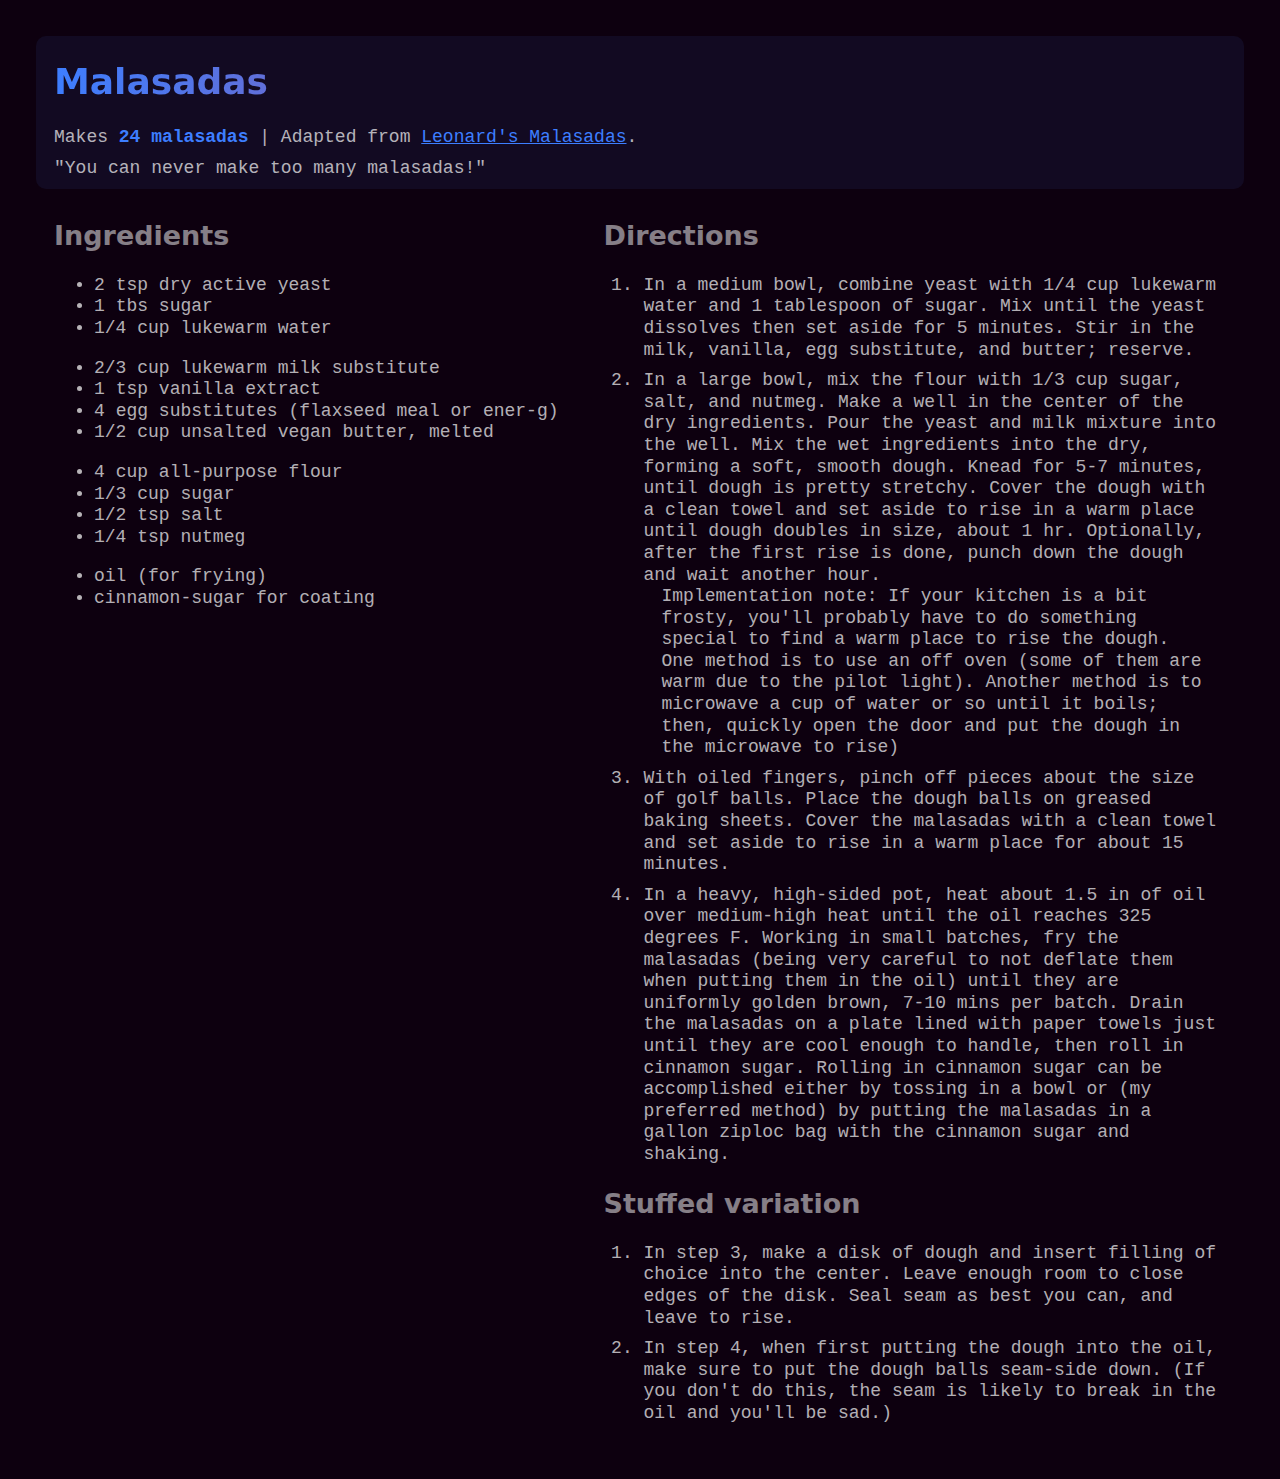
==== static/example.html @ 4fca9797 "Work out wobsite look" ====
<head>
    <link rel="stylesheet" href="common.css">
    <link rel="stylesheet" href="ingred.css">
</head>
<body class="container">
    <div class="title-card">
        <h1>Malasadas</h1>
        <p>Makes <span class="yields">24 malasadas</span> | Adapted from <a href="https://foodnetwork.com/recipes/malasadas-recipe">Leonard's Malasadas</a>.</p>
        <p>"You can never make too many malasadas!"</p>
    </div>
    <div class="ingredients">
        <h2>Ingredients</h2>
        <ul class="ingred-group">
            <li><span class="amt">2</span> <span class="unit">tsp</span> <span class="ingr">dry active yeast</span></li>
            <li><span class="amt">1</span> <span class="unit">tbs</span> <span class="ingr">sugar</span></li>
            <li><span class="amt">1/4</span> <span class="unit">cup</span> <span class="ingr">lukewarm water</span></li>
        </ul>

        <ul class="ingred-group">
            <li><span class="amt">2/3</span> <span class="unit">cup</span> <span class="ingr">lukewarm milk substitute</span></li>
            <li><span class="amt">1</span> <span class="unit">tsp</span> <span class="ingr">vanilla extract</span></li>
            <li><span class="amt">4</span> <span class="unit">egg</span> <span class="ingr">substitutes (flaxseed meal or ener-g)</span></li>
            <li><span class="amt">1/2</span> <span class="unit">cup</span> <span class="ingr">unsalted vegan butter, melted</span></li>
        </ul>

        <ul class="ingred-group">
            <li><span class="amt">4</span> <span class="unit">cup</span> <span class="ingr">all-purpose flour</span></li>
            <li><span class="amt">1/3</span> <span class="unit">cup</span> <span class="ingr">sugar</span></li>
            <li><span class="amt">1/2</span> <span class="unit">tsp</span> <span class="ingr">salt</span></li>
            <li><span class="amt">1/4</span> <span class="unit">tsp</span> <span class="ingr">nutmeg</span></li>
        </ul>

        <ul class="ingred-group-misc">
            <li><span class="ingr">oil (for frying)</span></li>
            <li><span class="ingr">cinnamon-sugar for coating</span></li>
        </ul>
    </div>
    <div class="directions">
        <h2>Directions</h2>
        <ol>
            <li>
                In a medium bowl, combine yeast with 1/4 cup lukewarm water and 1 tablespoon
                of sugar. Mix until the yeast dissolves then set aside for 5 minutes. Stir in
                the milk, vanilla, egg substitute, and butter; reserve.
            </li>
            <li>
                In a large bowl, mix the flour with 1/3 cup sugar, salt, and nutmeg. Make a
                well in the center of the dry ingredients. Pour the yeast and milk mixture into
                the well. Mix the wet ingredients into the dry, forming a soft, smooth dough.
                Knead for 5-7 minutes, until dough is pretty stretchy. Cover the dough with a
                clean towel and set aside to rise in a warm place until dough doubles in size,
                about 1 hr. Optionally, after the first rise is done, punch down the dough and
                wait another hour.
                <div class="note">
                    Implementation note: If your kitchen is a bit frosty, you'll probably have to
                    do something special to find a warm place to rise the dough. One method is to
                    use an off oven (some of them are warm due to the pilot light). Another method
                    is to microwave a cup of water or so until it boils; then, quickly open the door
                    and put the dough in the microwave to rise)
                </div>
            </li>
            <li>
                With oiled fingers, pinch off pieces about the size of golf balls. Place the
                dough balls on greased baking sheets. Cover the malasadas with a clean towel and
                set aside to rise in a warm place for about 15 minutes.
            </li>
            <li>
                In a heavy, high-sided pot, heat about 1.5 in of oil over medium-high heat
                until the oil reaches 325 degrees F. Working in small batches, fry the malasadas
                (being very careful to not deflate them when putting them in the oil) until they
                are uniformly golden brown, 7-10 mins per batch. Drain the malasadas on a plate
                lined with paper towels just until they are cool enough to handle, then roll in
                cinnamon sugar. Rolling in cinnamon sugar can be accomplished either by tossing
                in a bowl or (my preferred method) by putting the malasadas in a gallon ziploc
                bag with the cinnamon sugar and shaking.
            </li>
        </ol>
        <h2>Stuffed variation</h2>
        <ol>
            <li>
                In step 3, make a disk of dough and insert filling of choice into the center.
                Leave enough room to close edges of the disk. Seal seam as best you can, and
                leave to rise.
            </li>
            <li>
                In step 4, when first putting the dough into the oil, make sure to put the dough
                balls seam-side down. (If you don't do this, the seam is likely to break in the
                oil and you'll be sad.)
            </li>
        </ol>
    </div>
</body>
---- static/common.css ----
body {
    background: hsl(290 100% 3%);
    color: rgba(255,255,255,0.7);
    font-family: ui-monospace,monospace;
    line-height: 1.2;
    font-size: large;
}
div {
    border-radius: 10px;
    padding-left: 1em;
    padding-right: 1em;
}
h1 {
    font-family: system-ui;
    -webkit-text-fill-color: transparent;
    background: linear-gradient(
        to right,
        hsl(220 100% 62%),
        hsl(0 100% 59%)
    );
    -webkit-background-clip: text;
    background-clip: text;
}
h2,h3,h4,h5,h6 {
    font-family: system-ui;
    color: rgba(255,255,255,0.5);
}
---- static/ingred.css ----
.container {
    display: grid;
    grid-template-columns: auto;
    grid-template-rows: auto;
    grid-template-areas: 
        "title"
        "ingred"
        "direct";
    row-gap: 0.25em;
}
@media (min-width: 1000px) {
    .container {
        display: grid;
        grid-template-columns: auto;
        grid-template-rows: auto;
        grid-template-areas: 
            "title title"
            "ingred direct";
        column-gap: 0.5em;
        row-gap: 0.5em;
        margin: 2em;
    }
}
a {
    color: hsl(220, 100%, 62%);
}
a:visited {
    color: hsl(234, 68%, 65%);
}
ol > li {
    margin-block-start: 0.5em;
    margin-block-end: 0.5em;
}

.title-card {
    grid-area: title;
    background-color: rgba(67, 100, 206, 0.1);
}
.title-card > p {
    margin-block-start: 0.5em;
    margin-block-end: 0.5em;
}
.title-card > p > span.yields {
    color: hsl(220 100% 62%);
    font-weight: bold;
}
.ingredients {
    grid-area: ingred;
}
.directions {
    grid-area: direct;
}
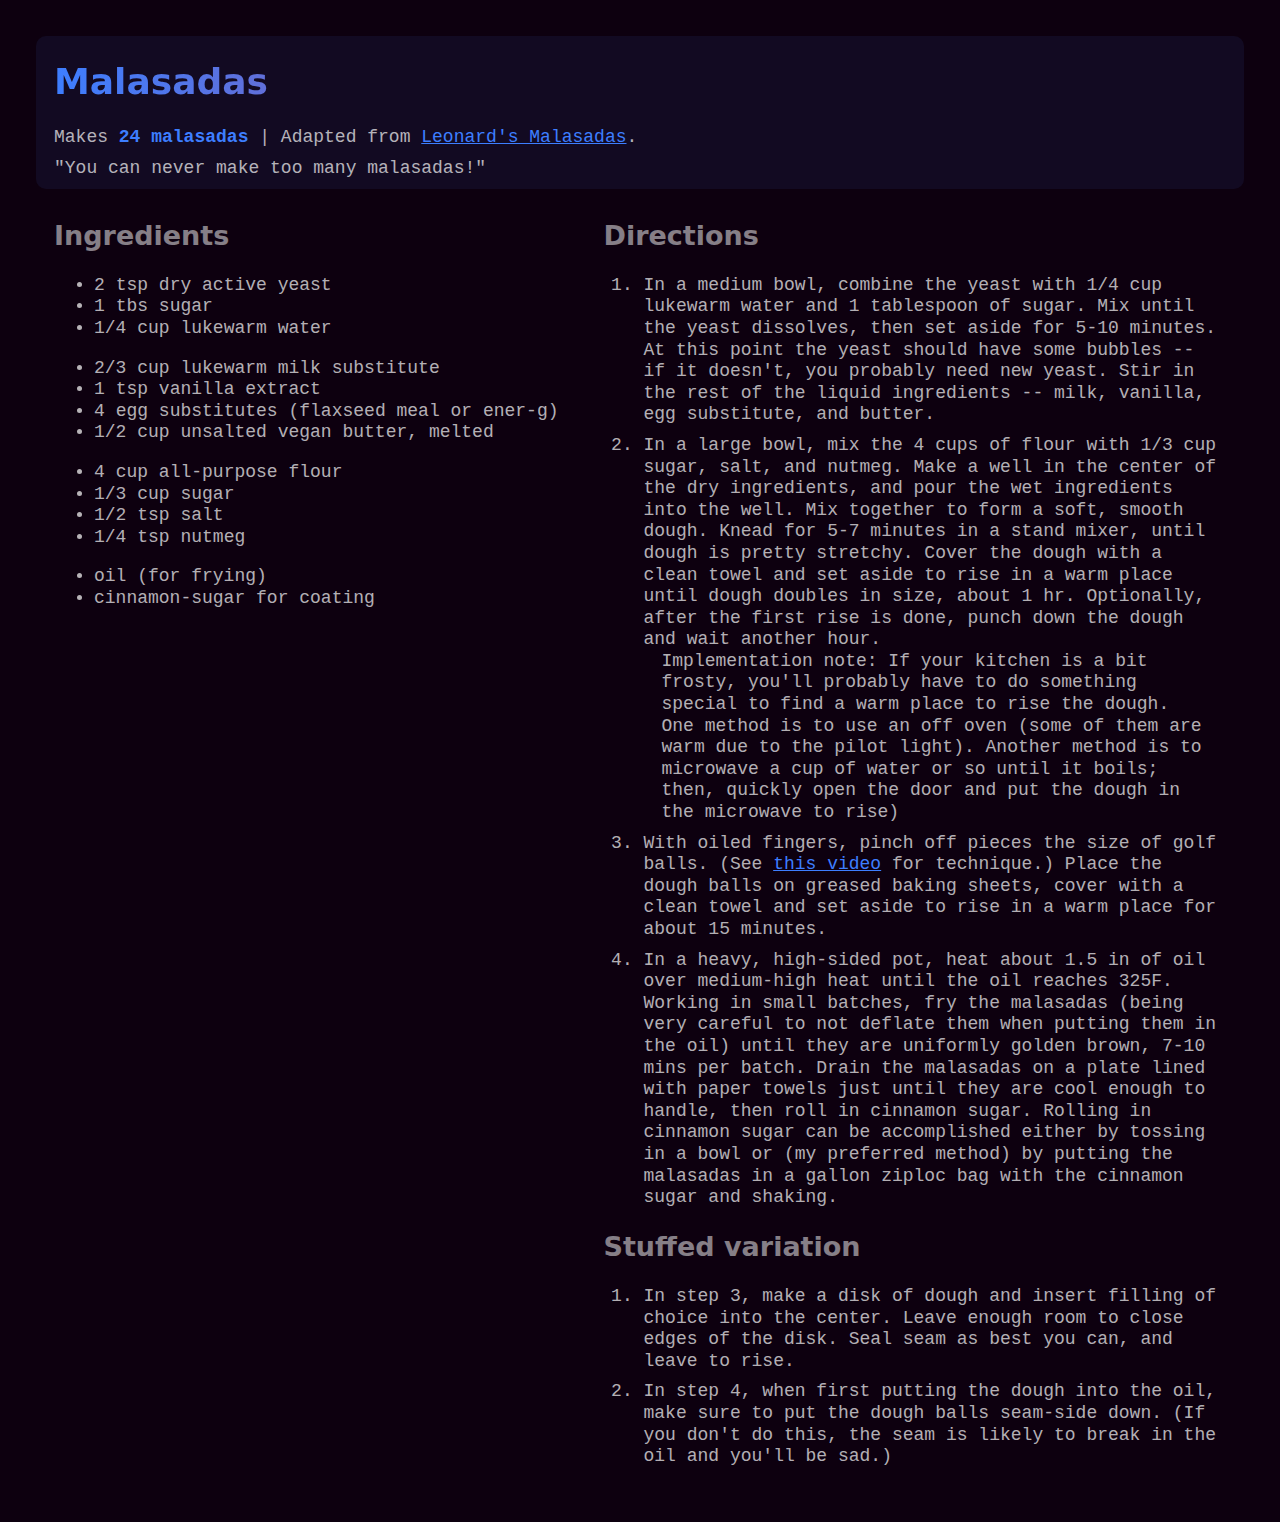
==== commit bd9745a7: "add link" ====
--- a/static/example.html
+++ b/static/example.html
@@ -39,15 +39,16 @@
         <h2>Directions</h2>
         <ol>
             <li>
-                In a medium bowl, combine yeast with 1/4 cup lukewarm water and 1 tablespoon
-                of sugar. Mix until the yeast dissolves then set aside for 5 minutes. Stir in
-                the milk, vanilla, egg substitute, and butter; reserve.
+                In a medium bowl, combine the yeast with 1/4 cup lukewarm water and 1 tablespoon
+                of sugar. Mix until the yeast dissolves, then set aside for 5-10 minutes. At this point
+                the yeast should have some bubbles -- if it doesn't, you probably need new yeast. Stir in
+                the rest of the liquid ingredients -- milk, vanilla, egg substitute, and butter.
             </li>
             <li>
-                In a large bowl, mix the flour with 1/3 cup sugar, salt, and nutmeg. Make a
-                well in the center of the dry ingredients. Pour the yeast and milk mixture into
-                the well. Mix the wet ingredients into the dry, forming a soft, smooth dough.
-                Knead for 5-7 minutes, until dough is pretty stretchy. Cover the dough with a
+                In a large bowl, mix the 4 cups of flour with 1/3 cup sugar, salt, and nutmeg. Make a
+                well in the center of the dry ingredients, and pour the wet ingredients into
+                the well. Mix together to form a soft, smooth dough.
+                Knead for 5-7 minutes in a stand mixer, until dough is pretty stretchy. Cover the dough with a
                 clean towel and set aside to rise in a warm place until dough doubles in size,
                 about 1 hr. Optionally, after the first rise is done, punch down the dough and
                 wait another hour.
@@ -60,13 +61,14 @@
                 </div>
             </li>
             <li>
-                With oiled fingers, pinch off pieces about the size of golf balls. Place the
-                dough balls on greased baking sheets. Cover the malasadas with a clean towel and
+                With oiled fingers, pinch off pieces the size of golf balls. (See 
+                <a href="https://youtu.be/RFxmaSxtttk?t=133">this video</a> for technique.) Place the
+                dough balls on greased baking sheets, cover with a clean towel and
                 set aside to rise in a warm place for about 15 minutes.
             </li>
             <li>
                 In a heavy, high-sided pot, heat about 1.5 in of oil over medium-high heat
-                until the oil reaches 325 degrees F. Working in small batches, fry the malasadas
+                until the oil reaches 325F. Working in small batches, fry the malasadas
                 (being very careful to not deflate them when putting them in the oil) until they
                 are uniformly golden brown, 7-10 mins per batch. Drain the malasadas on a plate
                 lined with paper towels just until they are cool enough to handle, then roll in
